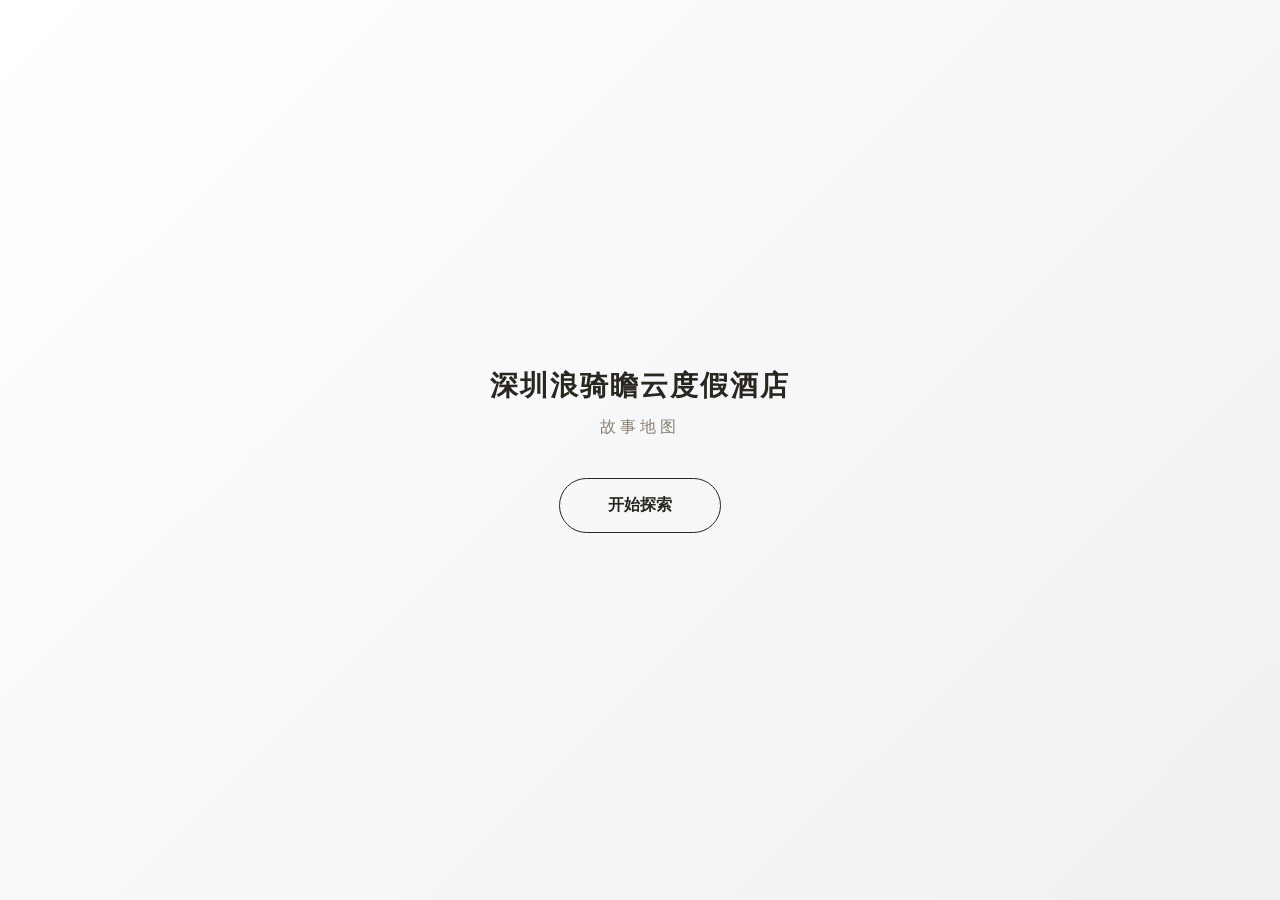
==== index.html @ 9dba3115 "深圳浪骑瞻云故事地图: 彩色航拍底图 + 纯白浅色主题" ====
<!DOCTYPE html>
<html lang="zh-CN">
<head>
  <meta charset="UTF-8">
  <meta name="viewport" content="width=device-width, initial-scale=1.0, maximum-scale=1.0, user-scalable=no, viewport-fit=cover">
  <meta name="apple-mobile-web-app-capable" content="yes">
  <meta name="apple-mobile-web-app-status-bar-style" content="black-translucent">
  <meta name="theme-color" content="#ffffff">
  <title>深圳浪骑瞻云度假酒店 · 故事地图</title>
  <link rel="manifest" href="manifest.json">
  <link rel="stylesheet" href="css/style.css?v=1">
  <script>
    document.addEventListener('DOMContentLoaded', function() {
      var img = document.getElementById('mapImage');
      var wrapper = document.getElementById('mapWrapper');
      var container = document.getElementById('mapContainer');
      function fitInitial() {
        if (!img.naturalWidth || !container || !wrapper) return;
        var cw = container.clientWidth;
        var ch = container.clientHeight;
        var scale = Math.min(cw / img.naturalWidth, ch / img.naturalHeight) * 0.95;
        scale = Math.max(0.5, Math.min(scale, 4));
        var x = (cw - img.naturalWidth * scale) / 2;
        var y = (ch - img.naturalHeight * scale) / 2;
        wrapper.style.transform = 'translate(' + x + 'px, ' + y + 'px) scale(' + scale + ')';
      }
      if (img.complete) fitInitial();
      else img.addEventListener('load', fitInitial);
    });
  </script>
</head>
<body>
  <div id="app">
    <header class="top-bar">
      <div class="hotel-info">
        <h1>深圳浪骑瞻云度假酒店</h1>
        <span class="subtitle">故事地图</span>
      </div>
      <div class="top-actions">
        <button class="voice-settings-btn" id="voiceSettingsBtn" title="语音播报设置">
          <span id="voiceIcon">🔊</span>
        </button>
        <div class="progress" id="progressWrap" title="点击查看成果">
          <span id="progressText">0/8</span>
        </div>
        <button class="reset-btn" id="resetBtn" title="重置全部打卡记录">🔄</button>
      </div>
    </header>

    <main class="map-container" id="mapContainer">
      <div class="map-loading" id="mapLoading">平面图加载中…</div>
      <div class="map-wrapper" id="mapWrapper">
        <img
          src="images/floor-plan.jpg"
          alt="深圳浪骑瞻云度假酒店平面图"
          class="map-image"
          id="mapImage"
          draggable="false"
        >
        <div class="hotspots-layer" id="hotspotsLayer"></div>
      </div>
    </main>

    <div class="story-sheet" id="storySheet">
      <div class="sheet-handle"></div>
      <div class="sheet-content">
        <div class="story-cards" id="storyCards">
          <button class="card-nav card-prev" id="cardPrev" title="上一张" aria-label="上一张">‹</button>
          <div class="story-cards-track" id="storyCardsTrack"></div>
          <button class="card-nav card-next" id="cardNext" title="下一张" aria-label="下一张">›</button>
        </div>
        <div class="card-dots" id="cardDots"></div>
        <div class="audio-controls" id="audioControls">
          <button class="audio-play-btn" id="audioPlayBtn" title="播放/暂停">▶</button>
          <span class="audio-current" id="audioCurrent">0:00</span>
          <input type="range" class="audio-progress" id="audioProgress" min="0" max="100" value="0" step="0.1">
          <span class="audio-duration" id="audioDuration">0:00</span>
        </div>
        <div class="story-actions">
          <button class="check-in-btn" id="checkInBtn">
            <span class="btn-icon">📍</span>
            <span class="btn-text">打卡</span>
          </button>
          <button class="nav-btn" id="prevBtn">上一个</button>
          <button class="nav-btn" id="nextBtn">下一个</button>
        </div>
      </div>
    </div>

    <div class="modal" id="resultModal">
      <div class="modal-content result-content">
        <div class="modal-header">
          <h3>我的探索成果</h3>
          <button class="close-btn" id="closeResultModal">×</button>
        </div>
        <div class="result-body">
          <div class="result-stats">
            <div class="stat-number" id="resultCount">0</div>
            <div class="stat-label">已打卡故事点</div>
          </div>
          <div class="result-categories" id="resultCategories"></div>
          <div class="result-points" id="resultPoints"></div>
        </div>
      </div>
    </div>

    <div class="modal" id="certificateModal">
      <div class="modal-content certificate-content">
        <div class="modal-header">
          <h3>探索认证</h3>
          <button class="close-btn" id="closeCertificateModal">×</button>
        </div>
        <div class="certificate-body">
          <div class="certificate-card" id="certificateCard">
            <div class="cert-hotel">深圳浪骑瞻云度假酒店</div>
            <div class="cert-title">故事探索认证</div>
            <div class="cert-subtitle">CERTIFICATE OF EXPLORATION</div>
            <div class="cert-divider"></div>
            <div class="cert-icon">🏅</div>
            <div class="cert-name" id="certName">探索者</div>
            <div class="cert-desc">
              已完成全部 <strong id="certCount">8</strong> 个故事点探索
            </div>
            <div class="cert-date" id="certDate">2026.07.15</div>
            <div class="cert-no" id="certNo">NO. 0001</div>
            <div class="cert-seal">瞻云</div>
          </div>
          <div class="certificate-form">
            <label>您的名字</label>
            <input type="text" id="certNameInput" placeholder="输入名字" maxlength="10">
            <button class="btn-primary" id="updateCertNameBtn">更新证书</button>
            <button class="btn-secondary" id="downloadCertBtn">保存图片</button>
          </div>
        </div>
      </div>
    </div>

    <div class="modal" id="badgeModal">
      <div class="modal-content badge-content">
        <div class="badge-icon" id="badgeIcon">🏅</div>
        <h3 id="badgeTitle">获得徽章</h3>
        <p id="badgeDesc">描述</p>
        <button class="start-btn" id="closeBadgeModal">太棒了</button>
      </div>
    </div>

    <div class="modal" id="voiceModal">
      <div class="modal-content voice-content">
        <div class="modal-header">
          <h3>语音播报设置</h3>
          <button class="close-btn" id="closeVoiceModal">×</button>
        </div>
        <div class="voice-body">
          <div class="voice-option">
            <label>播报模式</label>
            <div class="voice-mode-group" id="voiceModeGroup">
              <button type="button" class="voice-mode-btn" data-mode="off">关闭</button>
              <button type="button" class="voice-mode-btn" data-mode="click">点击播报</button>
              <button type="button" class="voice-mode-btn" data-mode="auto">自动播报</button>
            </div>
          </div>

          <div class="voice-option">
            <label for="voiceVolume">音量 <span id="voiceVolumeValue">100%</span></label>
            <input type="range" id="voiceVolume" min="0" max="1" step="0.05" value="1">
            <div class="voice-rate-labels">
              <span>静音</span>
              <span>50%</span>
              <span>最大</span>
            </div>
          </div>

          <button class="voice-test-btn" id="voiceTestBtn">试听效果</button>
        </div>
      </div>
    </div>

    <div class="toast-container" id="toastContainer"></div>

    <div class="modal" id="avatarModal">
      <div class="modal-content avatar-content">
        <h3>选择你的探索头像</h3>
        <p>打卡后故事点会显示为你选择的头像</p>
        <div class="avatar-grid" id="avatarGrid"></div>
        <button class="start-btn" id="confirmAvatarBtn">开始探索</button>
      </div>
    </div>

    <div class="splash" id="splash">
      <div class="splash-content">
        <h1>深圳浪骑瞻云度假酒店</h1>
        <p>故事地图</p>
        <button class="start-btn" id="startBtn">开始探索</button>
      </div>
    </div>
  </div>

  <script src="data/points.js?v=1"></script>
  <script src="js/app.js?v=1"></script>
</body>
</html>
---- css/style.css ----
:root {
  --bg: #ffffff;
  --surface: rgba(255, 255, 255, 0.96);
  --surface-light: rgba(0, 0, 0, 0.08);
  --border: rgba(0, 0, 0, 0.08);
  --text: #2a2620;
  --text-secondary: #8a8071;
  --accent: #c9a86c;
  --accent-dark: #a0845a;
  --checked: #4a7c59;
  --category-history: #8B4513;
  --category-architecture: #556B2F;
  --category-craft: #B8860B;
  --category-art: #4682B4;
  --category-furniture: #708090;
  --category-tea: #2E8B57;
  --shadow: 0 8px 28px rgba(0, 0, 0, 0.18);
  --radius: 16px;
}

* {
  box-sizing: border-box;
  -webkit-tap-highlight-color: transparent;
}

html, body {
  margin: 0;
  padding: 0;
  width: 100%;
  height: 100%;
  overflow: hidden;
  background: var(--bg);
  color: var(--text);
  font-family: -apple-system, BlinkMacSystemFont, "Segoe UI", "PingFang SC", "Hiragino Sans GB", "Microsoft YaHei", sans-serif;
  touch-action: none;
  user-select: none;
  -webkit-user-select: none;
}

#app {
  width: 100%;
  height: 100%;
  position: relative;
  overflow: hidden;
}

/* 顶部栏 */
.top-bar {
  position: fixed;
  top: 0;
  left: 0;
  right: 0;
  z-index: 100;
  display: flex;
  justify-content: space-between;
  align-items: center;
  padding: 12px 16px;
  padding-top: max(12px, env(safe-area-inset-top));
  background: linear-gradient(to bottom, rgba(255, 255, 255, 0.96), rgba(255, 255, 255, 0.75));
  backdrop-filter: blur(10px);
  -webkit-backdrop-filter: blur(10px);
}

.hotel-info {
  display: flex;
  flex-direction: column;
  gap: 2px;
}

.hotel-info h1 {
  margin: 0;
  font-size: 18px;
  font-weight: 600;
  letter-spacing: 1px;
  color: var(--text);
}

.hotel-info .subtitle {
  font-size: 13px;
  color: var(--text-secondary);
  letter-spacing: 2px;
}

.top-actions {
  display: flex;
  align-items: center;
  gap: 10px;
}

.top-actions button {
  border: none;
  background: rgba(0, 0, 0, 0.08);
  color: var(--text);
  border-radius: 20px;
  padding: 8px 14px;
  font-size: 13px;
  cursor: pointer;
  transition: all 0.2s ease;
  display: flex;
  align-items: center;
  gap: 6px;
}

.top-actions button:hover {
  background: rgba(0, 0, 0, 0.15);
}

.top-actions button:active {
  transform: scale(0.96);
}

.voice-settings-btn {
  padding: 8px 10px;
  font-size: 15px;
}

.progress {
  background: var(--accent);
  color: var(--bg);
  border-radius: 20px;
  padding: 8px 14px;
  font-weight: 600;
  font-size: 13px;
  cursor: pointer;
}

.reset-btn {
  border: none;
  background: rgba(0, 0, 0, 0.08);
  color: var(--text-secondary);
  border-radius: 20px;
  padding: 8px 10px;
  font-size: 15px;
  cursor: pointer;
  transition: all 0.2s ease;
}

.reset-btn:hover {
  background: rgba(198, 93, 87, 0.3);
  color: var(--danger, #c65d57);
}

.mode-hint {
  position: fixed;
  top: 70px;
  left: 50%;
  transform: translateX(-50%);
  z-index: 90;
  background: rgba(255, 255, 255, 0.9);
  color: var(--text-secondary);
  padding: 8px 16px;
  border-radius: 20px;
  font-size: 13px;
  box-shadow: 0 2px 10px rgba(0, 0, 0, 0.12);
  opacity: 0;
  transition: opacity 0.3s ease;
  pointer-events: none;
}

.mode-hint.show {
  opacity: 1;
}

/* 地图容器 */
.map-container {
  position: fixed;
  top: 0;
  left: 0;
  width: 100%;
  height: 100%;
  overflow: hidden;
  background: #f2f2f2;
  cursor: grab;
}

.map-container:active {
  cursor: grabbing;
}

.map-wrapper {
  position: absolute;
  top: 0;
  left: 0;
  transform-origin: 0 0;
  will-change: transform;
  --map-scale: 1;
}

.map-loading {
  position: absolute;
  top: 50%;
  left: 50%;
  transform: translate(-50%, -50%);
  color: var(--text-secondary);
  font-size: 14px;
  letter-spacing: 2px;
  z-index: 5;
  pointer-events: none;
}

.map-image {
  max-width: none;
  max-height: none;
  width: auto;
  height: auto;
  display: block;
  pointer-events: none;
  box-shadow: 0 20px 60px rgba(0, 0, 0, 0.6);
  background: #ffffff;
  min-width: 200px;
  min-height: 300px;
}

.hotspots-layer {
  position: absolute;
  top: 0;
  left: 0;
  width: 100%;
  height: 100%;
  pointer-events: none;
}

.hotspot {
  position: absolute;
  width: 52px;
  height: 52px;
  transform: translate(-50%, -50%) scale(calc(1 / var(--map-scale)));
  pointer-events: auto;
  cursor: pointer;
}

.hotspot-dot {
  position: absolute;
  top: 50%;
  left: 50%;
  width: 22px;
  height: 22px;
  transform: translate(-50%, -50%);
  border-radius: 50%;
  background: var(--accent);
  border: 3px solid rgba(255, 255, 255, 0.95);
  box-shadow: 0 3px 12px rgba(0, 0, 0, 0.5);
  transition: all 0.3s ease;
  z-index: 1;
}

.hotspot.checked .hotspot-dot {
  transform: translate(-50%, -50%) scale(0.6);
  opacity: 0;
}

.hotspot.active .hotspot-dot {
  background: #fff;
  transform: translate(-50%, -50%) scale(1.45);
}



.hotspot-avatar {
  position: absolute;
  top: 50%;
  left: 50%;
  width: 22px;
  height: 22px;
  transform: translate(-50%, -50%);
  border-radius: 50%;
  background: #fff;
  display: flex;
  align-items: center;
  justify-content: center;
  font-size: 13px;
  box-shadow: 0 2px 8px rgba(0, 0, 0, 0.4);
  opacity: 0;
  transition: all 0.3s ease;
  pointer-events: none;
}

.hotspot.checked .hotspot-avatar {
  opacity: 1;
}

.hotspot.active .hotspot-avatar {
  transform: translate(-50%, -50%) scale(1.15);
}

.hotspot-label {
  position: absolute;
  top: 28px;
  left: 50%;
  transform: translateX(-50%);
  white-space: nowrap;
  font-size: 13px;
  font-weight: 500;
  color: #3d342b;
  background: rgba(255, 255, 255, 0.94);
  border: 1px solid #3d342b;
  padding: 3px 8px;
  border-radius: 6px;
  opacity: 0;
  transition: opacity 0.2s ease, background 0.2s ease;
  pointer-events: none;
  box-shadow: 0 1px 3px rgba(0, 0, 0, 0.1);
  letter-spacing: 0.3px;
  z-index: 120;
}

.hotspot.active .hotspot-label {
  opacity: 1;
  background: rgba(255, 255, 255, 0.98);
  font-weight: 700;
}

/* 故事卡片 */
.story-sheet {
  position: fixed;
  left: 0;
  right: 0;
  bottom: 0;
  z-index: 110;
  background: var(--surface);
  backdrop-filter: blur(20px);
  -webkit-backdrop-filter: blur(20px);
  border-radius: var(--radius) var(--radius) 0 0;
  box-shadow: var(--shadow);
  transform: translateY(calc(100% - 28px));
  transition: transform 0.35s cubic-bezier(0.32, 0.72, 0, 1);
  max-height: 47vh;
  display: flex;
  flex-direction: column;
}

.story-sheet.open {
  transform: translateY(0);
}

.sheet-handle {
  width: 40px;
  height: 4px;
  background: rgba(0, 0, 0, 0.2);
  border-radius: 2px;
  margin: 10px auto;
  flex-shrink: 0;
  position: relative;
}

.sheet-handle::before {
  content: '';
  position: absolute;
  top: -10px;
  left: -30px;
  right: -30px;
  bottom: -10px;
}

.sheet-content {
  padding: 0 20px 24px;
  overflow-y: auto;
  flex: 1;
  -webkit-overflow-scrolling: touch;
}

.story-title-row {
  display: flex;
  justify-content: space-between;
  align-items: flex-start;
  gap: 10px;
  margin-bottom: 8px;
}

.story-title-row .story-category {
  margin-bottom: 0;
  flex-shrink: 0;
}

.story-voice-btn {
  border: none;
  background: rgba(201, 168, 108, 0.15);
  color: var(--accent);
  border-radius: 50%;
  width: 32px;
  height: 32px;
  font-size: 15px;
  cursor: pointer;
  transition: all 0.2s ease;
  display: flex;
  align-items: center;
  justify-content: center;
  flex-shrink: 0;
}

.story-voice-btn:hover {
  background: rgba(201, 168, 108, 0.25);
}

.story-voice-btn:active {
  transform: scale(0.92);
}

.story-header h2 {
  margin: 0 0 8px 0;
  font-size: 22px;
  font-weight: 600;
  line-height: 1.3;
}

.story-header h2 .card-page {
  display: inline-block;
  margin-left: 10px;
  font-size: 18px;
  font-weight: 600;
  color: var(--text-secondary);
  vertical-align: baseline;
}

.story-area {
  font-size: 13px;
  color: var(--text-secondary);
}

.story-body {
  margin-bottom: 20px;
}

.story-body p {
  margin: 0 0 12px 0;
  font-size: 15px;
  line-height: 1.7;
  color: var(--text);
}

#storySummary {
  font-size: 16px;
  color: var(--accent);
  font-weight: 500;
}

.story-actions {
  display: flex;
  gap: 12px;
  padding-top: 8px;
  border-top: 1px solid rgba(0, 0, 0, 0.08);
}

.story-actions button {
  flex: 1;
  border: none;
  border-radius: 12px;
  padding: 14px 16px;
  font-size: 15px;
  font-weight: 500;
  cursor: pointer;
  transition: all 0.2s ease;
}

.story-actions button:active {
  transform: scale(0.97);
}

.check-in-btn {
  background: var(--accent);
  color: var(--bg);
  display: flex;
  align-items: center;
  justify-content: center;
  gap: 6px;
}

.check-in-btn.checked {
  background: var(--checked);
  color: #fff;
}

.uncheck-btn {
  background: rgba(198, 93, 87, 0.15);
  color: var(--danger, #c65d57);
  border: 1px solid rgba(198, 93, 87, 0.3);
  border-radius: 12px;
  padding: 14px 12px;
  font-size: 14px;
  font-weight: 500;
  cursor: pointer;
  transition: all 0.2s ease;
  display: none;
}

.uncheck-btn.visible {
  display: block;
}

.nav-btn {
  background: rgba(0, 0, 0, 0.08);
  color: var(--text);
}

.nav-btn:disabled {
  opacity: 0.3;
  cursor: not-allowed;
}

/* 弹窗 */
.modal {
  position: fixed;
  top: 0;
  left: 0;
  right: 0;
  bottom: 0;
  z-index: 350;
  background: rgba(0, 0, 0, 0.7);
  display: flex;
  align-items: center;
  justify-content: center;
  padding: 20px;
  opacity: 0;
  visibility: hidden;
  transition: all 0.3s ease;
}

.modal.show {
  opacity: 1;
  visibility: visible;
}

.modal-content {
  background: var(--surface);
  border-radius: var(--radius);
  width: 100%;
  max-width: 500px;
  max-height: 80vh;
  display: flex;
  flex-direction: column;
  overflow: hidden;
  box-shadow: var(--shadow);
}

.modal-header {
  display: flex;
  justify-content: space-between;
  align-items: center;
  padding: 18px 20px;
  border-bottom: 1px solid rgba(0, 0, 0, 0.08);
}

.modal-header h3 {
  margin: 0;
  font-size: 18px;
  font-weight: 600;
}

.close-btn {
  background: none;
  border: none;
  color: var(--text-secondary);
  font-size: 28px;
  line-height: 1;
  cursor: pointer;
  padding: 0;
  width: 36px;
  height: 36px;
  display: flex;
  align-items: center;
  justify-content: center;
  border-radius: 50%;
  transition: all 0.2s ease;
}

.close-btn:hover {
  background: rgba(0, 0, 0, 0.1);
  color: var(--text);
}

/* 路线列表 */
.route-list {
  padding: 16px 20px;
  overflow-y: auto;
  -webkit-overflow-scrolling: touch;
}

.route-item {
  padding: 16px;
  margin-bottom: 12px;
  background: rgba(0, 0, 0, 0.05);
  border-radius: 12px;
  cursor: pointer;
  transition: all 0.2s ease;
  border: 1px solid transparent;
}

.route-item:hover,
.route-item:active {
  background: rgba(0, 0, 0, 0.1);
  border-color: var(--accent);
}

.route-item h4 {
  margin: 0 0 6px 0;
  font-size: 16px;
  color: var(--accent);
}

.route-item p {
  margin: 0;
  font-size: 13px;
  color: var(--text-secondary);
}

/* 成果页 */
.result-content {
  max-width: 420px;
}

.result-body {
  padding: 20px;
  overflow-y: auto;
  -webkit-overflow-scrolling: touch;
}

.result-stats {
  text-align: center;
  margin-bottom: 24px;
}

.stat-number {
  font-size: 56px;
  font-weight: 700;
  color: var(--accent);
  line-height: 1;
}

.stat-label {
  font-size: 14px;
  color: var(--text-secondary);
  margin-top: 6px;
}

.result-categories {
  display: flex;
  flex-wrap: wrap;
  gap: 8px;
  margin-bottom: 20px;
  justify-content: center;
}

.category-tag {
  padding: 6px 12px;
  border-radius: 16px;
  font-size: 12px;
  background: rgba(0, 0, 0, 0.08);
}

.result-points {
  display: grid;
  gap: 8px;
}

.result-point {
  display: flex;
  align-items: center;
  gap: 10px;
  padding: 10px 12px;
  background: rgba(0, 0, 0, 0.05);
  border-radius: 8px;
  font-size: 14px;
}

.result-point.checked {
  background: rgba(74, 124, 89, 0.2);
}

.result-point .check-icon {
  width: 20px;
  height: 20px;
  border-radius: 50%;
  border: 2px solid var(--text-secondary);
  display: flex;
  align-items: center;
  justify-content: center;
  font-size: 11px;
  flex-shrink: 0;
}

.result-point.checked .check-icon {
  background: var(--checked);
  border-color: var(--checked);
}

/* 启动页 */
.splash {
  position: fixed;
  top: 0;
  left: 0;
  right: 0;
  bottom: 0;
  z-index: 300;
  background: linear-gradient(135deg, #ffffff 0%, #eef0f2 100%);
  display: flex;
  align-items: center;
  justify-content: center;
  text-align: center;
  transition: opacity 0.5s ease, visibility 0.5s ease;
}

.splash.hide {
  opacity: 0;
  visibility: hidden;
}

.splash-content h1 {
  font-size: 28px;
  font-weight: 600;
  color: var(--text);
  margin: 0 0 12px 0;
  letter-spacing: 2px;
}

.splash-content p {
  font-size: 16px;
  color: var(--text-secondary);
  margin: 0 0 40px 0;
  letter-spacing: 4px;
}

.start-btn {
  background: transparent;
  color: var(--text);
  border: 1px solid var(--text);
  border-radius: 30px;
  padding: 16px 48px;
  font-size: 16px;
  font-weight: 600;
  cursor: pointer;
  transition: all 0.2s ease;
}

.start-btn:hover {
  background: rgba(0, 0, 0, 0.06);
}

.start-btn:active {
  transform: scale(0.97);
}

/* 语音设置弹窗 */
.voice-content {
  max-width: 420px;
}

.voice-body {
  padding: 20px;
}

.voice-option {
  margin-bottom: 20px;
}

.voice-option label {
  display: block;
  font-size: 14px;
  color: var(--text-secondary);
  margin-bottom: 10px;
}

.voice-mode-group {
  display: flex;
  gap: 8px;
}

.voice-mode-btn {
  flex: 1;
  padding: 10px 8px;
  border: 1px solid var(--border);
  border-radius: 10px;
  background: var(--surface-light);
  color: var(--text-secondary);
  font-size: 13px;
  cursor: pointer;
  transition: all 0.2s ease;
}

.voice-mode-btn.active {
  background: var(--accent);
  color: var(--bg);
  border-color: var(--accent);
  font-weight: 600;
}

.voice-option select,
.voice-option input[type="range"] {
  width: 100%;
  padding: 10px 12px;
  border: 1px solid var(--border);
  border-radius: 10px;
  background: var(--bg);
  color: var(--text);
  font-size: 14px;
}

.voice-option input[type="range"] {
  padding: 0;
  height: 6px;
  -webkit-appearance: none;
  appearance: none;
  background: rgba(0, 0, 0, 0.1);
  border-radius: 3px;
  outline: none;
}

.voice-option input[type="range"]::-webkit-slider-thumb {
  -webkit-appearance: none;
  width: 18px;
  height: 18px;
  border-radius: 50%;
  background: var(--accent);
  cursor: pointer;
}

.voice-rate-labels {
  display: flex;
  justify-content: space-between;
  font-size: 12px;
  color: var(--text-secondary);
  margin-top: 4px;
}

.voice-hint {
  font-size: 12px;
  color: var(--text-secondary);
  margin: 6px 0 0 0;
  line-height: 1.5;
}

.voice-test-btn {
  width: 100%;
  padding: 14px;
  border: none;
  border-radius: 12px;
  background: var(--accent);
  color: var(--bg);
  font-size: 15px;
  font-weight: 600;
  cursor: pointer;
  transition: all 0.2s ease;
}

.voice-test-btn:hover {
  background: var(--accent-dark);
}

.voice-test-btn:active {
  transform: scale(0.97);
}

/* 小屏幕手机优化（如微信内置浏览器） */
@media (max-width: 400px) {
  .top-bar {
    padding: 8px 12px;
    padding-top: max(8px, env(safe-area-inset-top));
  }

  .hotel-info h1 {
    font-size: 15px;
    letter-spacing: 0;
  }

  .hotel-info .subtitle {
    display: none;
  }

  .top-actions {
    gap: 6px;
  }

  .top-actions button {
    padding: 6px 8px;
    font-size: 12px;
    gap: 4px;
    border-radius: 16px;
  }

  .mode-btn .mode-text {
    display: none;
  }

  .mode-btn .mode-icon {
    margin: 0;
  }

  .voice-settings-btn {
    padding: 6px 8px;
    font-size: 14px;
  }

  .route-btn {
    padding: 6px 8px;
    font-size: 14px;
  }

  .progress {
    padding: 6px 8px;
    font-size: 12px;
  }

  .reset-btn {
    padding: 6px 8px;
    font-size: 14px;
  }
}

/* 横屏优化 */
@media (orientation: landscape) {
  .story-sheet {
    left: auto;
    right: 0;
    top: 60px;
    bottom: 0;
    width: 380px;
    max-width: 40vw;
    max-height: none;
    border-radius: var(--radius) 0 0 var(--radius);
    transform: translateX(100%);
  }

  .story-sheet.open {
    transform: translateX(0);
  }

  .sheet-handle {
    display: none;
  }
}

/* 平板适配 */
@media (min-width: 768px) {
  .hotel-info h1 {
    font-size: 22px;
  }

  .top-actions button {
    font-size: 14px;
    padding: 10px 18px;
  }

  .story-header h2 {
    font-size: 24px;
  }

  .story-body p {
    font-size: 16px;
  }

  .hotspot {
    width: 40px;
    height: 40px;
  }

  .hotspot-dot {
    width: 16px;
    height: 16px;
  }

  .hotspot-label {
    opacity: 0;
  }
}

/* 缩放控件 */
.zoom-controls {
  position: fixed;
  right: 16px;
  bottom: 100px;
  z-index: 95;
  display: flex;
  flex-direction: column;
  gap: 8px;
}

.zoom-controls button {
  width: 44px;
  height: 44px;
  border-radius: 50%;
  border: none;
  background: rgba(255, 255, 255, 0.92);
  color: var(--text);
  font-size: 22px;
  cursor: pointer;
  display: flex;
  align-items: center;
  justify-content: center;
  box-shadow: var(--shadow);
  backdrop-filter: blur(10px);
  -webkit-backdrop-filter: blur(10px);
}

.zoom-controls button:active {
  transform: scale(0.92);
}

/* Toast 提示 */
.toast-container {
  position: fixed;
  top: 80px;
  left: 50%;
  transform: translateX(-50%);
  z-index: 250;
  display: flex;
  flex-direction: column;
  gap: 8px;
  pointer-events: none;
}

.toast {
  background: rgba(255, 255, 255, 0.96);
  color: var(--text);
  padding: 12px 24px;
  border-radius: 30px;
  font-size: 15px;
  font-weight: 500;
  box-shadow: var(--shadow);
  backdrop-filter: blur(10px);
  -webkit-backdrop-filter: blur(10px);
  animation: toastIn 0.3s ease, toastOut 0.3s ease 2.2s forwards;
  display: flex;
  align-items: center;
  gap: 8px;
}

.toast.success {
  background: rgba(74, 124, 89, 0.95);
}

@keyframes toastIn {
  from {
    opacity: 0;
    transform: translateY(-20px);
  }
  to {
    opacity: 1;
    transform: translateY(0);
  }
}

@keyframes toastOut {
  to {
    opacity: 0;
    transform: translateY(-20px);
  }
}

/* 徽章弹窗 */
.badge-content {
  max-width: 360px;
  text-align: center;
  padding: 32px 24px;
}

.badge-icon {
  font-size: 72px;
  margin-bottom: 16px;
}

.badge-content h3 {
  font-size: 22px;
  margin: 0 0 8px 0;
  color: var(--accent);
}

.badge-content p {
  font-size: 15px;
  color: var(--text-secondary);
  margin: 0 0 24px 0;
}

.badge-content .start-btn {
  width: 100%;
}

/* 头像选择弹窗 */
.avatar-content {
  max-width: 400px;
  text-align: center;
  padding: 32px 24px;
}

.avatar-content h3 {
  font-size: 22px;
  margin: 0 0 8px 0;
  color: var(--accent);
}

.avatar-content p {
  font-size: 14px;
  color: var(--text-secondary);
  margin: 0 0 24px 0;
}

.avatar-grid {
  display: grid;
  grid-template-columns: repeat(4, 1fr);
  gap: 12px;
  margin-bottom: 24px;
}

.avatar-option {
  aspect-ratio: 1;
  display: flex;
  align-items: center;
  justify-content: center;
  font-size: 32px;
  background: var(--surface-light);
  border: 2px solid var(--border);
  border-radius: 12px;
  cursor: pointer;
  transition: all 0.2s ease;
}

.avatar-option:hover {
  border-color: var(--accent);
  transform: scale(1.05);
}

.avatar-option.selected {
  border-color: var(--accent);
  background: rgba(201, 168, 108, 0.2);
  box-shadow: 0 0 0 3px rgba(201, 168, 108, 0.3);
}

.avatar-content .start-btn {
  width: 100%;
}

/* 证书弹窗 */
.certificate-content {
  max-width: 480px;
}

.certificate-body {
  padding: 20px;
  display: flex;
  flex-direction: column;
  gap: 20px;
  overflow-y: auto;
  -webkit-overflow-scrolling: touch;
}

.certificate-card {
  background: linear-gradient(160deg, #f8f4ec 0%, #ede6d6 50%, #e5dcc8 100%);
  border: 2px solid #b8986a;
  border-radius: 4px;
  padding: 44px 32px 52px;
  text-align: center;
  color: #3d3222;
  position: relative;
  box-shadow: 0 12px 40px rgba(0, 0, 0, 0.25), inset 0 0 60px rgba(201, 168, 108, 0.12);
}

/* 双层边框 */
.certificate-card::before {
  content: '';
  position: absolute;
  top: 10px;
  left: 10px;
  right: 10px;
  bottom: 10px;
  border: 1px solid rgba(139, 115, 85, 0.35);
  pointer-events: none;
}

/* 四角装饰 */
.certificate-card::after {
  content: '❖';
  position: absolute;
  top: 16px;
  left: 50%;
  transform: translateX(-50%);
  font-size: 12px;
  color: #a08050;
  letter-spacing: 8px;
  opacity: 0.6;
}

.cert-hotel {
  font-size: 13px;
  letter-spacing: 5px;
  color: #8b7355;
  margin-bottom: 10px;
  text-transform: uppercase;
}

.cert-title {
  font-size: 28px;
  font-weight: 700;
  color: #5c4033;
  margin-bottom: 6px;
  letter-spacing: 4px;
}

.cert-subtitle {
  font-size: 12px;
  letter-spacing: 6px;
  color: #9a8568;
  margin-bottom: 28px;
}

.cert-divider {
  width: 80px;
  height: 2px;
  background: linear-gradient(90deg, transparent, #b8986a, transparent);
  margin: 0 auto 24px;
}

.cert-icon {
  font-size: 56px;
  margin-bottom: 20px;
}

.cert-name {
  font-size: 26px;
  font-weight: 600;
  color: #6b4423;
  margin-bottom: 8px;
  padding-bottom: 12px;
  border-bottom: 1px solid rgba(139, 115, 85, 0.25);
  letter-spacing: 2px;
}

.cert-desc {
  font-size: 14px;
  color: #5a4d3a;
  line-height: 1.8;
  margin-bottom: 20px;
}

.cert-date {
  font-size: 13px;
  color: #8b7355;
  letter-spacing: 1px;
  margin-bottom: 8px;
}

.cert-no {
  font-size: 11px;
  color: #a09078;
  letter-spacing: 1px;
}

.cert-seal {
  position: absolute;
  bottom: 36px;
  right: 36px;
  width: 68px;
  height: 68px;
  border: 3px double #8b4513;
  border-radius: 50%;
  display: flex;
  align-items: center;
  justify-content: center;
  font-size: 15px;
  font-weight: 700;
  color: #8b4513;
  transform: rotate(-12deg);
  opacity: 0.85;
  box-shadow: 0 0 0 2px rgba(139, 69, 19, 0.15);
}

.certificate-form {
  display: flex;
  flex-direction: column;
  gap: 12px;
}

.certificate-form label {
  font-size: 13px;
  color: var(--text-secondary);
}

.certificate-form input {
  padding: 12px 16px;
  border: 1px solid var(--border);
  border-radius: var(--radius);
  background: var(--bg);
  color: var(--text);
  font-size: 15px;
}

.certificate-form .btn-primary,
.certificate-form .btn-secondary {
  padding: 14px;
  border-radius: var(--radius);
  border: none;
  font-size: 15px;
  font-weight: 600;
  cursor: pointer;
}

.certificate-form .btn-primary {
  background: var(--accent);
  color: #1a1a1a;
}

.certificate-form .btn-secondary {
  background: transparent;
  color: var(--text);
  border: 1px solid var(--border);
}


/* 多卡片轮播 */
.story-cards {
  position: relative;
  width: 100%;
  overflow: hidden;
  flex: 1;
}

.story-cards-track {
  display: flex;
  transition: transform 0.3s ease;
  width: 100%;
}

.story-card {
  width: 100%;
  flex-shrink: 0;
  padding: 0 4px;
  box-sizing: border-box;
}

.story-card .story-image {
  width: 100%;
  margin-bottom: 12px;
  border-radius: 12px;
  overflow: hidden;
  background: rgba(0, 0, 0, 0.2);
  aspect-ratio: 16 / 9;
}

.story-card .story-image img {
  width: 100%;
  height: 100%;
  object-fit: cover;
  display: block;
}

.story-card .story-header {
  margin-bottom: 12px;
}

.story-card .story-body {
  max-height: 18vh;
  overflow-y: auto;
  -webkit-overflow-scrolling: touch;
}

.card-nav {
  position: absolute;
  top: 50%;
  transform: translateY(-50%);
  width: 32px;
  height: 32px;
  border-radius: 50%;
  background: rgba(0, 0, 0, 0.08);
  border: 1px solid rgba(0, 0, 0, 0.18);
  color: var(--text);
  font-size: 20px;
  display: flex;
  align-items: center;
  justify-content: center;
  cursor: pointer;
  z-index: 2;
}

.card-nav:disabled {
  opacity: 0.2;
  cursor: not-allowed;
}

.card-prev {
  left: 0;
}

.card-next {
  right: 0;
}

.card-dots {
  display: flex;
  justify-content: center;
  gap: 8px;
  margin: 12px 0;
}

.card-dot {
  width: 8px;
  height: 8px;
  border-radius: 50%;
  background: rgba(0, 0, 0, 0.3);
  border: none;
  padding: 0;
  cursor: pointer;
}

.card-dot.active {
  background: var(--accent);
}

/* 音频控制条 */
.audio-controls {
  display: flex;
  align-items: center;
  gap: 10px;
  margin: 12px 0;
  padding: 10px 0;
  border-top: 1px solid rgba(0, 0, 0, 0.08);
}

.audio-play-btn {
  width: 36px;
  height: 36px;
  border-radius: 50%;
  background: var(--accent);
  border: none;
  color: var(--bg);
  font-size: 14px;
  display: flex;
  align-items: center;
  justify-content: center;
  cursor: pointer;
  flex-shrink: 0;
}

.audio-progress {
  flex: 1;
  height: 4px;
  -webkit-appearance: none;
  background: rgba(0, 0, 0, 0.2);
  border-radius: 2px;
  outline: none;
}

.audio-progress::-webkit-slider-thumb {
  -webkit-appearance: none;
  width: 14px;
  height: 14px;
  border-radius: 50%;
  background: var(--accent);
  cursor: pointer;
}

.audio-progress::-moz-range-thumb {
  width: 14px;
  height: 14px;
  border-radius: 50%;
  background: var(--accent);
  cursor: pointer;
  border: none;
}

.audio-current,
.audio-duration {
  font-size: 12px;
  color: var(--text-secondary);
  flex-shrink: 0;
  min-width: 36px;
}

@media (min-width: 1024px) {
  .story-card .story-body {
    max-height: 55vh;
  }
}


/* 编辑器卡片表单 */
.cards-header {
  display: flex;
  justify-content: space-between;
  align-items: center;
  margin-bottom: 8px;
}

.cards-header label {
  margin-bottom: 0;
}

.card-editor {
  background: rgba(0, 0, 0, 0.05);
  border: 1px solid rgba(0, 0, 0, 0.1);
  border-radius: 12px;
  padding: 16px;
  margin-bottom: 12px;
}

.card-editor-header {
  display: flex;
  justify-content: space-between;
  align-items: center;
  margin-bottom: 12px;
}

.card-editor-title {
  font-weight: 600;
  color: var(--accent);
}

.btn-small {
  padding: 6px 12px;
  font-size: 13px;
  border-radius: 20px;
  border: none;
  cursor: pointer;
}

.btn-small:disabled {
  opacity: 0.3;
  cursor: not-allowed;
}

#addCardBtn {
  background: var(--accent);
  color: var(--bg);
}

.card-delete-btn {
  background: rgba(255, 100, 100, 0.2);
  color: #ff9e9e;
}
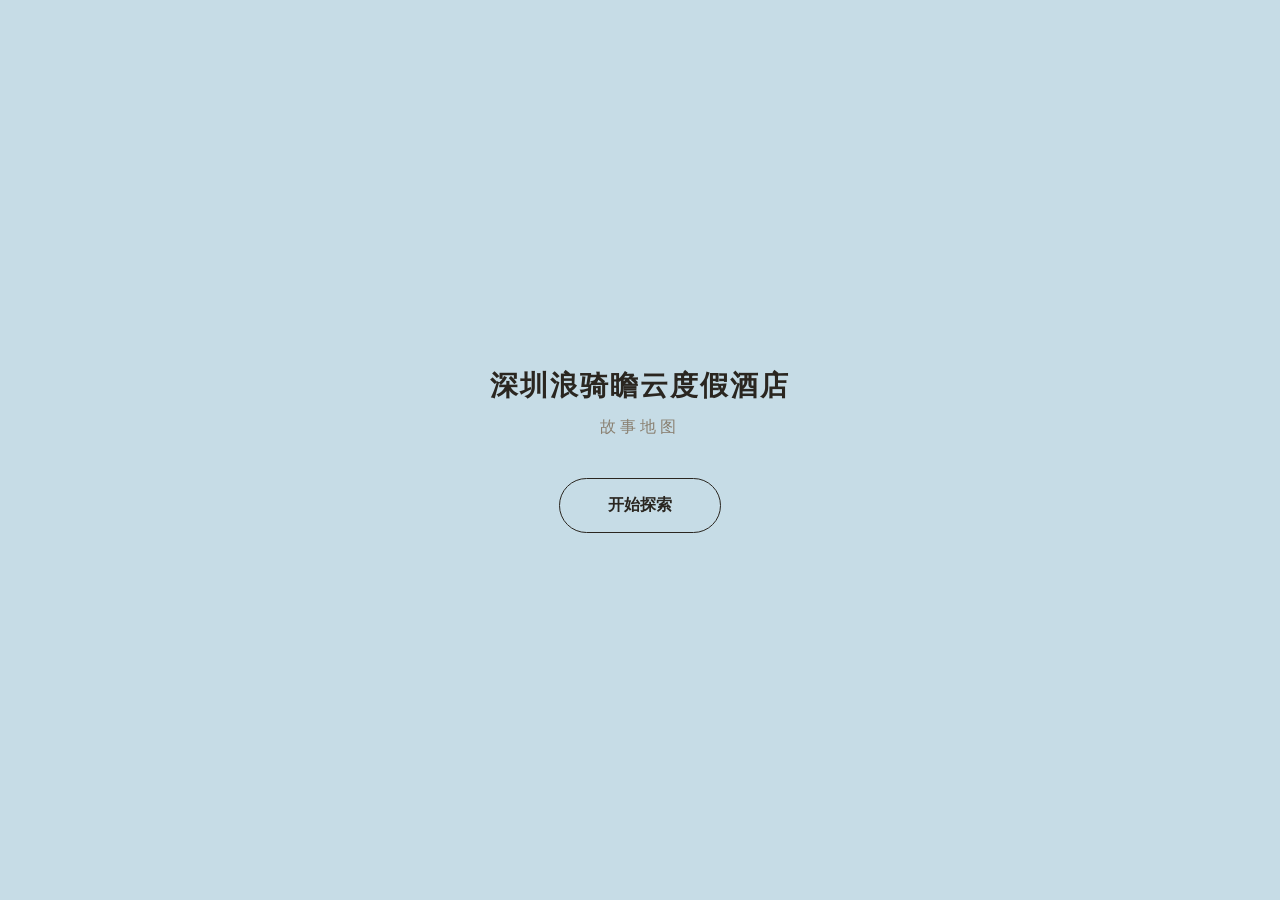
==== commit 09fb9a01: "更新打卡点位数据与底图" ====
--- a/index.html
+++ b/index.html
@@ -5,10 +5,10 @@
   <meta name="viewport" content="width=device-width, initial-scale=1.0, maximum-scale=1.0, user-scalable=no, viewport-fit=cover">
   <meta name="apple-mobile-web-app-capable" content="yes">
   <meta name="apple-mobile-web-app-status-bar-style" content="black-translucent">
-  <meta name="theme-color" content="#ffffff">
+  <meta name="theme-color" content="#C6DCE6">
   <title>深圳浪骑瞻云度假酒店 · 故事地图</title>
   <link rel="manifest" href="manifest.json">
-  <link rel="stylesheet" href="css/style.css?v=1">
+  <link rel="stylesheet" href="css/style.css?v=2">
   <script>
     document.addEventListener('DOMContentLoaded', function() {
       var img = document.getElementById('mapImage');
--- a/css/style.css
+++ b/css/style.css
@@ -1,5 +1,5 @@
 :root {
-  --bg: #ffffff;
+  --bg: #C6DCE6;
   --surface: rgba(255, 255, 255, 0.96);
   --surface-light: rgba(0, 0, 0, 0.08);
   --border: rgba(0, 0, 0, 0.08);
@@ -56,7 +56,7 @@
   align-items: center;
   padding: 12px 16px;
   padding-top: max(12px, env(safe-area-inset-top));
-  background: linear-gradient(to bottom, rgba(255, 255, 255, 0.96), rgba(255, 255, 255, 0.75));
+  background: linear-gradient(to bottom, rgba(198, 220, 230, 0.96), rgba(198, 220, 230, 0.75));
   backdrop-filter: blur(10px);
   -webkit-backdrop-filter: blur(10px);
 }
@@ -102,7 +102,7 @@
 }
 
 .top-actions button:hover {
-  background: rgba(0, 0, 0, 0.15);
+  background: rgba(0, 0, 0, 0.06);
 }
 
 .top-actions button:active {
@@ -151,7 +151,6 @@
   padding: 8px 16px;
   border-radius: 20px;
   font-size: 13px;
-  box-shadow: 0 2px 10px rgba(0, 0, 0, 0.12);
   opacity: 0;
   transition: opacity 0.3s ease;
   pointer-events: none;
@@ -169,7 +168,7 @@
   width: 100%;
   height: 100%;
   overflow: hidden;
-  background: #f2f2f2;
+  background: #B8D0DC;
   cursor: grab;
 }
 
@@ -292,7 +291,7 @@
   font-size: 13px;
   font-weight: 500;
   color: #3d342b;
-  background: rgba(255, 255, 255, 0.94);
+  background: rgba(0, 0, 0, 0.94);
   border: 1px solid #3d342b;
   padding: 3px 8px;
   border-radius: 6px;
@@ -691,7 +690,7 @@
   right: 0;
   bottom: 0;
   z-index: 300;
-  background: linear-gradient(135deg, #ffffff 0%, #eef0f2 100%);
+  background: #C6DCE6;
   display: flex;
   align-items: center;
   justify-content: center;
@@ -978,7 +977,7 @@
   height: 44px;
   border-radius: 50%;
   border: none;
-  background: rgba(255, 255, 255, 0.92);
+  background: rgba(0, 0, 0, 0.92);
   color: var(--text);
   font-size: 22px;
   cursor: pointer;
@@ -1008,7 +1007,7 @@
 }
 
 .toast {
-  background: rgba(255, 255, 255, 0.96);
+  background: rgba(0, 0, 0, 0.96);
   color: var(--text);
   padding: 12px 24px;
   border-radius: 30px;
